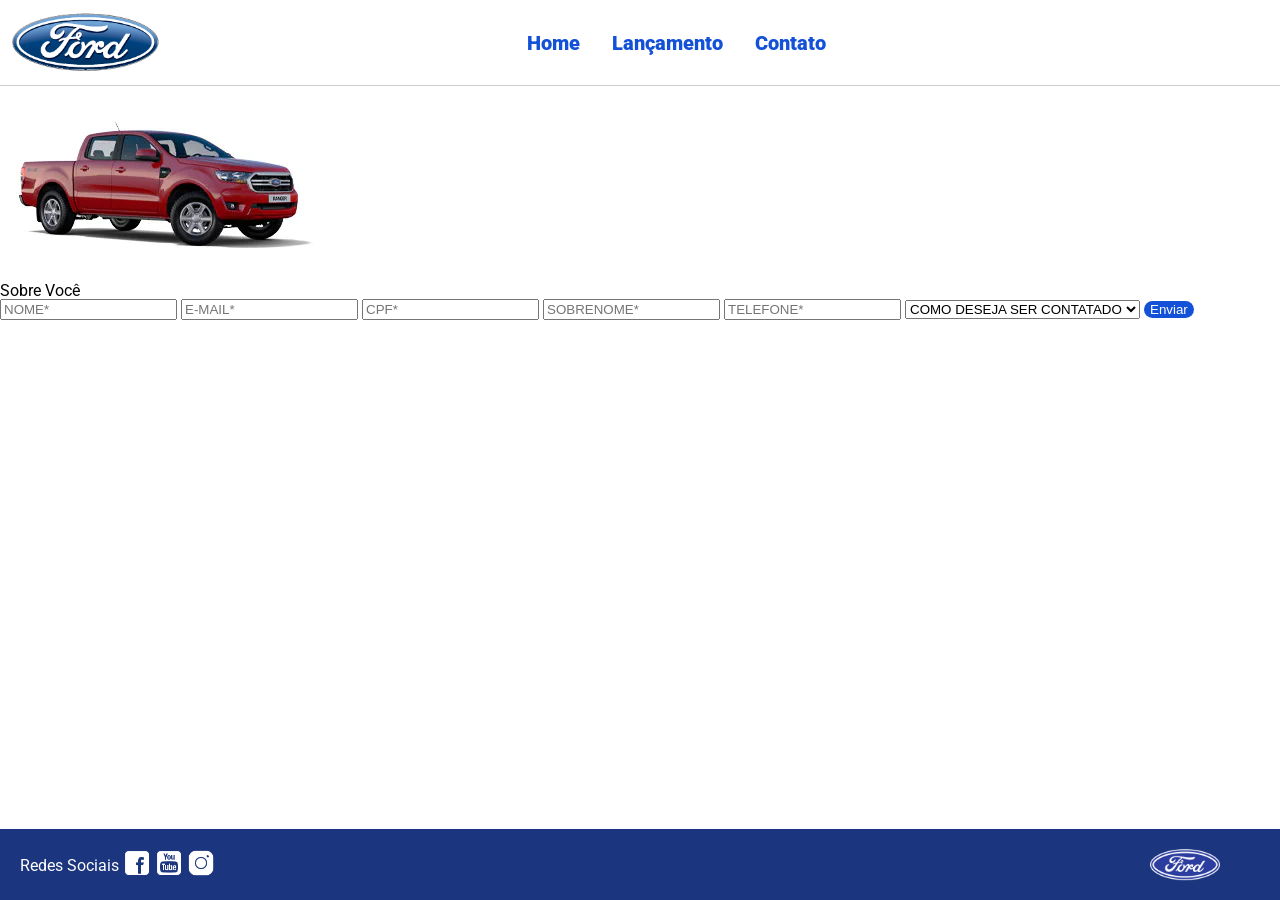
==== contato.html @ 37f87bec "Initial commit" ====
<!DOCTYPE html>
<html lang="pt-br">
<head>
    <meta charset="UTF-8">
    <meta http-equiv="X-UA-Compatible" content="IE=edge">
    <meta name="viewport" content="width=device-width, initial-scale=1.0">
    <title>Ford</title>    
    <link href="css/reset.css" rel="stylesheet">
    <link href="css/style.css" rel="stylesheet">
    <link href="css/form.css" rel="stylesheet">
    <script src="js/form.js"></script>
</head>
<body>
    <header>       
        <div>
            <img src="img/logo-ford-256.png" width="150" class="logo" />
        </div>
        <nav>
            <ul>
                <li>
                    <a href="index.html">Home</a>
                </li>
                <li>
                    <a href="lancamento.html">Lançamento</a>
                </li>
                <li>
                    <a href="contato.html">Contato</a>
                </li>
            </ul>
        </nav>

    </header>
    <main>
        <div class="forms">
            <div>
                <img src="img/xls 2.2 diesel.jpg">
            </div>
            <div>
                <h2 class="titulo">Sobre Você</h2>
           
            <form onsubmit="event.preventDefault(); Post(this); Enviar();">
          
                <input type="text" id="nomeid" name="nome" placeholder="NOME*" class="fordform" required>
                <input type="text" name="email" placeholder="E-MAIL*" class="fordform" required>
                <input type="text" name="cpf" placeholder="CPF*" class="fordform" required>
                <input type="text" name="sobrenome" placeholder="SOBRENOME*" class="fordform" required>
                <input type="text" name="telefone" placeholder="TELEFONE*" class="fordform" required>
                <select name="contato" class="fordform" required>
                    <option value="" selected disabled>COMO DESEJA SER CONTATADO</option>
                    <option value="TELEFONE">TELEFONE</option>
                    <option value="E-MAIL">E-MAIL</option>
                </select>
            <button type="submit">Enviar</button>
            </form>
            </div>
        </div>
    </main>
    <footer>
        <nav id="social">
            <ul>
                <li><span class="redesociais">Redes Sociais</span></li>
                <li><a href="#" title="Facebook"><img src="img/facebook-50.png"></a></li>
                <li><a href="#" title="YouTube"><img src="img/youtube-squared-50.png"></a></li>
                <li><a href="#" title="Instagram"><img src="img/instagram-logo-50.png"></a></li>
            </ul>
        </nav>
        <div>
           <img src="img/ford-96.png" width="70"  />
        </div>
    </footer>    
</body>
</html>
---- css/style.css ----
@import url('https://fonts.googleapis.com/css2?family=Roboto:wght@300&display=swap');

body {
    background: #FFFFFF;
    height: 100%;
    font-family: 'Roboto', sans-serif;
}

html {
    height: 100%;
}

div#carousel {
    height: 100%;
    width: 100%;
    max-height: 628px;
    position: relative;
    overflow: hidden;
    -webkit-transition: all .3s ease-in-out;
    -moz-transition: all .3s ease-in-out;
    transition: all .3s ease-in-out;
}

div#carousel-title a {
    text-decoration: none;
}

div#carousel-title  {
    display: block;
    text-align: center;
    margin-top: 10px;
    margin-bottom: 10px;
    font-weight: bold;
}

#carousel-img {
  width: 50%;
  height: 100%;
  object-fit: cover;
  display: flex;
  align-items: center;
  margin: 0 auto;
}

header ul {
    text-align: center;
    margin-left: auto;
    margin-right: auto;
    display: block;
}

ul {
	display: inline-block;
}

header {
    background: #FFFFFF;
    border-bottom: 1px solid #ccc;
    margin-bottom: 10px;
    padding: 10px;
}

header div {
    display: inline;
    vertical-align: middle;
}

header nav {
    display: inline-block;
    vertical-align: middle;
    width: 80vw;
}

header nav a {
    color: #1351d8;
    font-size: 20px;
    text-decoration: none;
    font-weight: 900;
    margin-left: 14px;
    margin-right: 14px;
}

header nav a:hover {
    color: #1b357e;
    text-decoration: none;
    font-weight: 900;
}

nav li {
    display: inline;
    list-style: none;
}

main {
    min-height: calc(100% - 167px);
    flex: 1;
}

nav#social {
    display: inline;
    width: 80%;
}

nav#social ul img {
    width: 28px;
}

span.redesociais {
    color: #ffffff;
    vertical-align: super;
}

footer {
    background: #1B357E;
    padding: 20px;
}

footer div {
    display: inline;
    float: right;
    margin-right: 40px;
}

button:hover {
    background: #1b357e;
    
}
button {
    background: #1351d8;
    color: #fff;
    border: 0px;
    border-radius: 10px;
  
    
}

button.prev {
    position: absolute;
    top: 50%;
    left: 450px;
    transform: translateY(-50%);
    z-index: 2;
}
button.next {
    position: absolute;
    top: 50%;
    right: 450px;
    transform: translateY(-50%);
    z-index: 2;
}
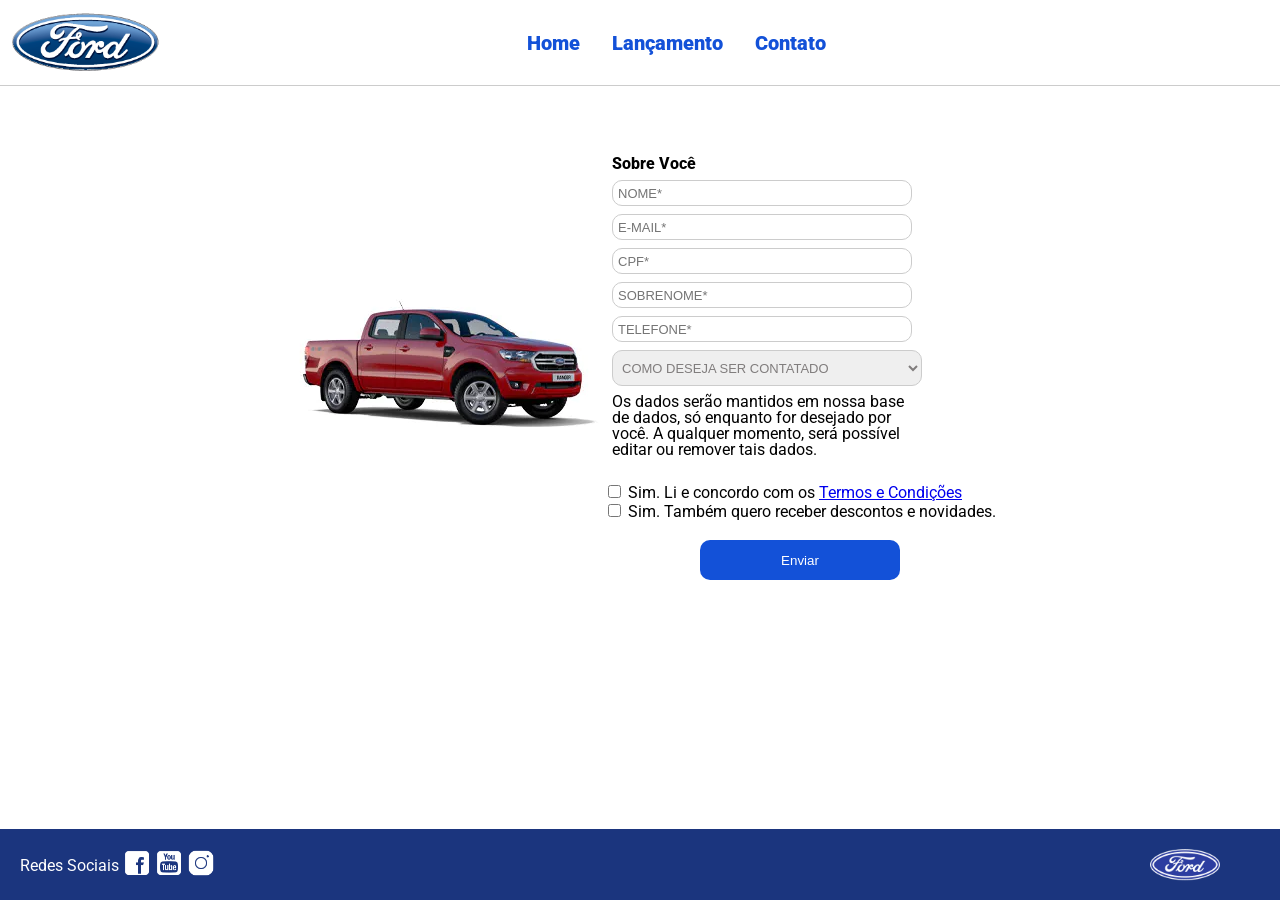
==== commit 0a63f116: "atualização no contato" ====
--- a/contato.html
+++ b/contato.html
@@ -39,20 +39,36 @@
                 <h2 class="titulo">Sobre Você</h2>
            
             <form onsubmit="event.preventDefault(); Post(this); Enviar();">
-          
-                <input type="text" id="nomeid" name="nome" placeholder="NOME*" class="fordform" required>
-                <input type="text" name="email" placeholder="E-MAIL*" class="fordform" required>
-                <input type="text" name="cpf" placeholder="CPF*" class="fordform" required>
-                <input type="text" name="sobrenome" placeholder="SOBRENOME*" class="fordform" required>
-                <input type="text" name="telefone" placeholder="TELEFONE*" class="fordform" required>
-                <select name="contato" class="fordform" required>
+                <input type="text" id="nomeid" name="nome" placeholder="NOME*" class="fordform" autocomplete="name" required>
+                <input type="email" id="email" name="email" placeholder="E-MAIL*" class="fordform" autocomplete="email" required>
+                <input type="text" id="cpf" name="cpf" placeholder="CPF*" class="fordform" autocomplete="off" required>
+                <input type="text" id="sobrenome" name="sobrenome" placeholder="SOBRENOME*" class="fordform" autocomplete="family-name" required>
+                <input type="tel" id="telefone" name="telefone" placeholder="TELEFONE*" class="fordform" autocomplete="tel" required>
+                <select id="contato" name="contato" class="fordform" required>
                     <option value="" selected disabled>COMO DESEJA SER CONTATADO</option>
                     <option value="TELEFONE">TELEFONE</option>
                     <option value="E-MAIL">E-MAIL</option>
                 </select>
-            <button type="submit">Enviar</button>
+
+                <p>Os dados serão mantidos em nossa base de dados, só enquanto for desejado por você. A
+                qualquer momento, será possível editar ou remover tais dados.</p>
+                <br>
+
+                <input type="checkbox" id="termos" name="newsletter" class="checkbox" required>
+                <label for="termos">
+                    Sim. Li e concordo com os
+                    <a href="https://www.ford.com.br/politica-de-privacidade/" target="_blank">Termos e Condições</a>
+                </label>
+                <br>
+                <input type="checkbox" id="newsletter" name="newsletter" class="checkbox">
+                <label for="newsletter">Sim. Também quero receber descontos e novidades.</label>
+                <br>
+                <button type="submit">Enviar</button>
             </form>
+                
             </div>
+               
+         
         </div>
     </main>
     <footer>
--- a/css/style.css
+++ b/css/style.css
@@ -123,6 +123,7 @@
 
 button:hover {
     background: #1b357e;
+   
     
 }
 button {
@@ -130,6 +131,7 @@
     color: #fff;
     border: 0px;
     border-radius: 10px;
+   
   
     
 }
--- a/css/form.css
+++ b/css/form.css
@@ -0,0 +1,66 @@
+.fordform {
+    display: block;
+    width: 300px;
+    border: 1px solid #cccccc;
+    border-radius: 10px;
+    height: 26px;
+    margin: 8px;
+    font-size: 13px;
+    padding: 5px;
+}
+
+select.fordform {
+    width: 310px;
+    height: 36px;
+    color: #807d7d;
+}
+
+input:focus-visible {
+    outline: none;
+}
+
+select:focus-visible {
+    outline: none;
+}
+
+main div {
+    display: inline-block;
+    vertical-align: top;
+    text-align: left;
+    padding-top: 30px;
+    padding-bottom: 30px;
+}
+
+.forms {
+    display: flex;
+    text-align: center;
+    justify-content: center;
+    align-items : center;
+
+}
+
+    .forms p{
+        width: 300px;
+        text-align: left;
+        margin: 8px;
+        
+    }
+
+
+h2 {
+    text-align: left;
+    font-weight: 800;
+}
+
+
+button {
+    display: block;
+    width: 200px;
+    height: 40px;
+    margin: 20px auto 0;
+    float: none;
+}
+
+.titulo {
+    margin-left: 8px;
+}
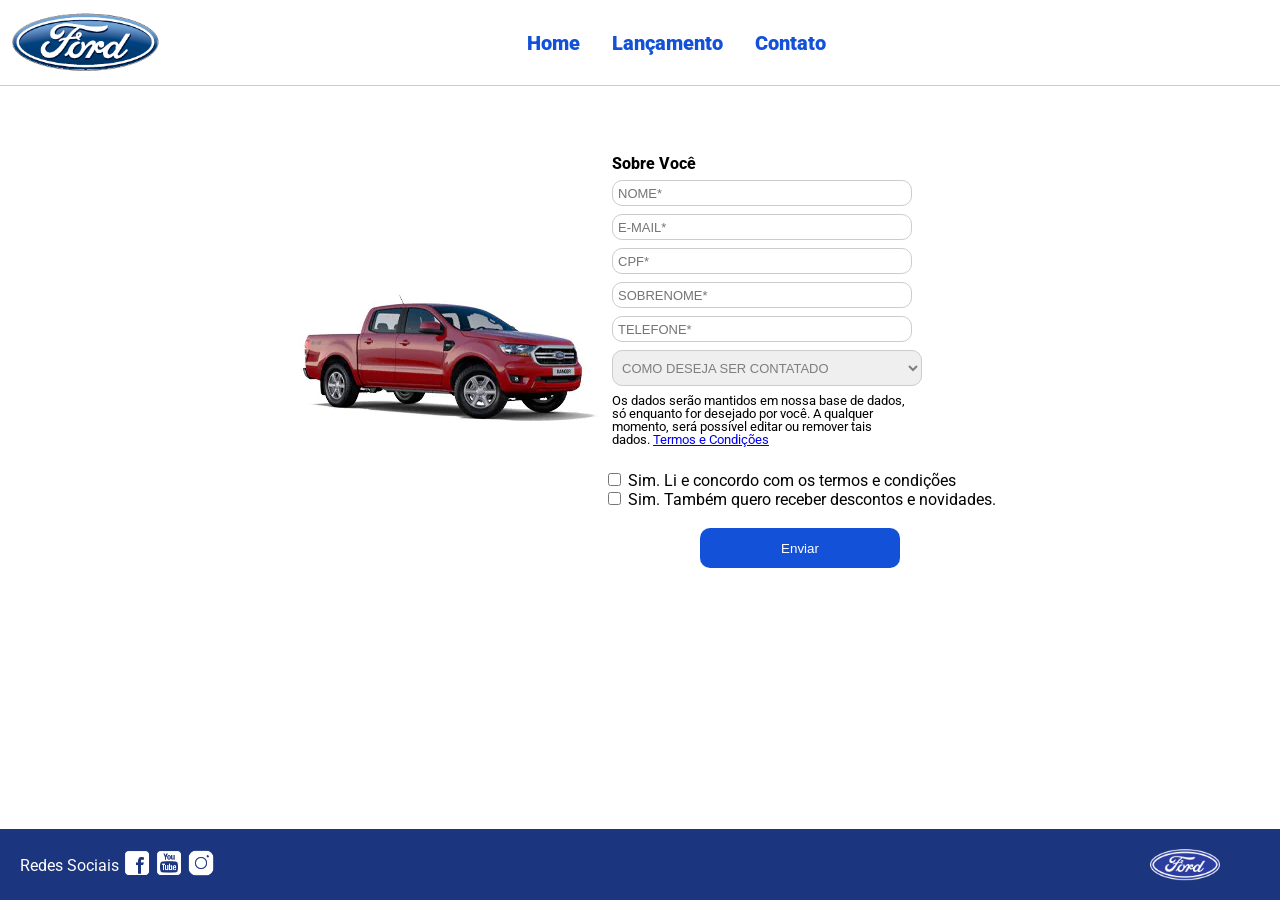
==== commit caf3a855: "correção nos termos e condição e alteração no tamanho da fonte" ====
--- a/contato.html
+++ b/contato.html
@@ -51,13 +51,13 @@
                 </select>
 
                 <p>Os dados serão mantidos em nossa base de dados, só enquanto for desejado por você. A
-                qualquer momento, será possível editar ou remover tais dados.</p>
+                qualquer momento, será possível editar ou remover tais dados.   <a href="https://www.ford.com.br/politica-de-privacidade/" target="_blank">Termos e Condições</a>
+                </label></p> 
                 <br>
 
                 <input type="checkbox" id="termos" name="newsletter" class="checkbox" required>
                 <label for="termos">
-                    Sim. Li e concordo com os
-                    <a href="https://www.ford.com.br/politica-de-privacidade/" target="_blank">Termos e Condições</a>
+                    Sim. Li e concordo com os termos e condições
                 </label>
                 <br>
                 <input type="checkbox" id="newsletter" name="newsletter" class="checkbox">
--- a/css/form.css
+++ b/css/form.css
@@ -43,6 +43,7 @@
         width: 300px;
         text-align: left;
         margin: 8px;
+        font-size: 13px
         
     }
 
